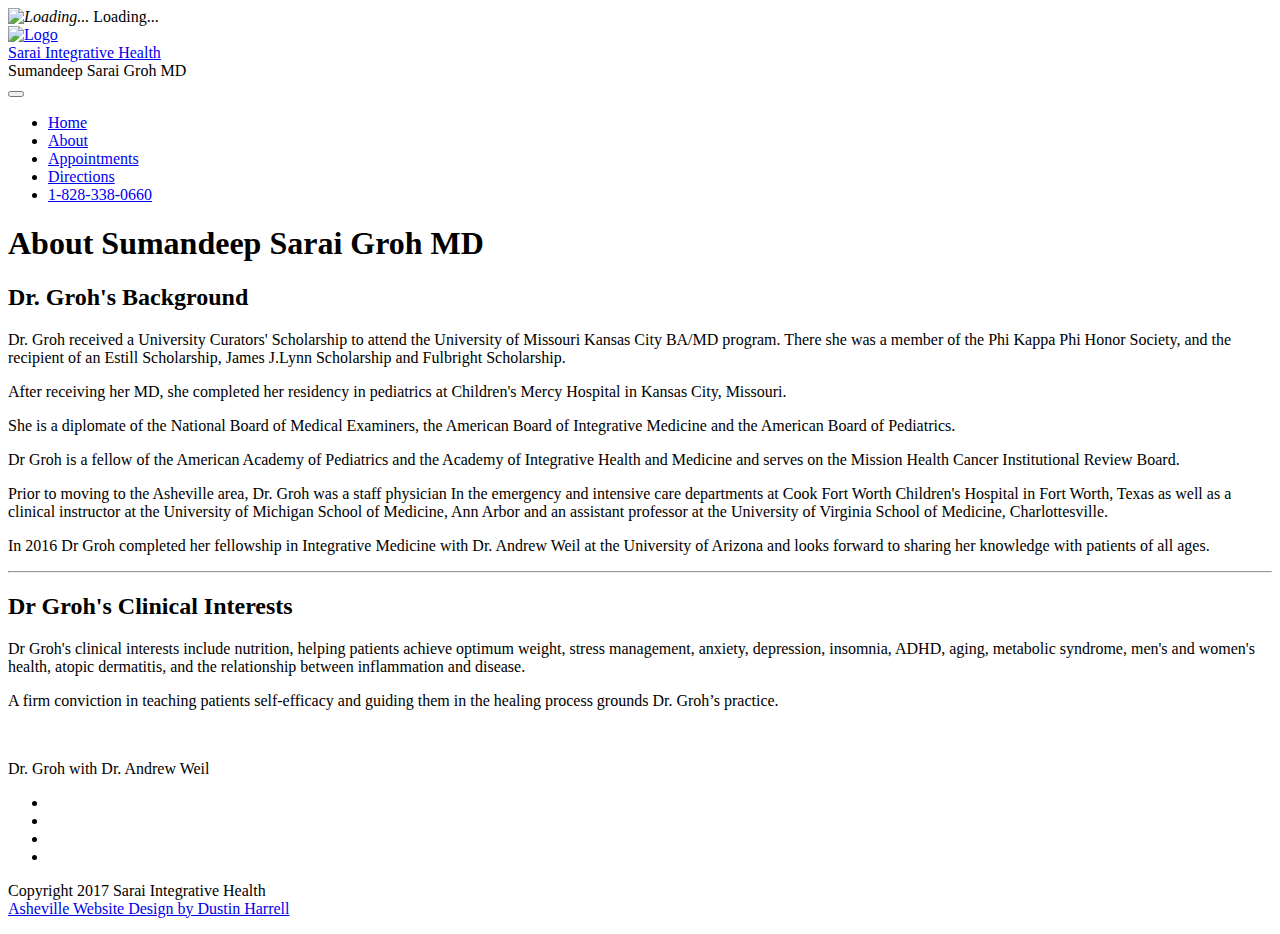
==== docs/about/index.html @ 91f5dfce "Merge pull request #4 from twmadmin/patch-4" ====
<!doctype html>
<html class="no-js" lang="en">
  <head>
    <meta charset="utf-8" />
    <meta http-equiv="x-ua-compatible" content="ie=edge">
    <meta name="viewport" content="width=device-width, initial-scale=1.0">
    <link rel="shortcut icon" href="../assets/img/favicon.ico" type="image/vnd.microsoft.icon"/>
    <title>About Sumandeep Sarai Groh MD</title>
    <meta name="description" content="Learn more about how Dr. Groh and Sarai Integrative Health&#x27;s lifestyle and wellness counseling services can benefit you." />
    <meta name="robots" content="follow, index" />
    <link rel="stylesheet" href="../assets/css/app.css">
    <!-- Google Tag Manager -->
    <script>(function(w,d,s,l,i){w[l]=w[l]||[];w[l].push({'gtm.start':
    		new Date().getTime(),event:'gtm.js'});var f=d.getElementsByTagName(s)[0],
    		j=d.createElement(s),dl=l!='dataLayer'?'&l='+l:'';j.async=true;j.src=
    		'https://www.googletagmanager.com/gtm.js?id='+i+dl;f.parentNode.insertBefore(j,f);
    })(window,document,'script','dataLayer','GTM-KGPK9VJ');</script>
    <!-- End Google Tag Manager -->
  </head>
  <body>
   <!-- Google Tag Manager (noscript) -->
   <noscript><iframe src="https://www.googletagmanager.com/ns.html?id=GTM-KGPK9VJ"
   									height="0" width="0" style="display:none;visibility:hidden"></iframe></noscript>
   <!-- End Google Tag Manager (noscript) -->
    <div class="loader">
      <i class="fa fa-spin fa-3x fa-fw"><img src="../assets/img/loader.png" alt="Loading..." /></i>
      <span class="sr-only">Loading...</span>
    </div>
    <div class="page">
      <header class="header text-center">
      	<div class="header__content">
      		<a href="../" title="Home">
      			<img class="logo" src="../assets/img/logo.png" alt="Logo" />
      			<div class="site-name">Sarai Integrative Health</div>
      		</a>
      		<div class="slogan">Sumandeep Sarai Groh MD</div>
      	</div>
      	<nav class="nav--primary">
      		<div data-responsive-toggle="responsive-menu" data-hide-for="large">
      			<button class="menu-icon" type="button" data-toggle></button>
      		</div>
      		<div id="responsive-menu">
      			<ul class="dropdown menu text-center" data-responsive-menu="drilldown large-dropdown">
      					<li><a title="Home" class="home" href="/" target=""><i class="fa fa-home"></i>Home</a></li>
      					<li><a title="About" class="" href="/about" target=""><i class="fa fa-user-md"></i>About</a></li>
      					<li><a title="Appointments" class="" href="/appointments" target=""><i class="fa fa-paper-plane"></i>Appointments</a></li>
      					<li><a title="Directions" class="" href="https://goo.gl/ifNv2p" target="_blank"><i class="fa fa-map"></i>Directions</a></li>
      					<li><a title="1-828-338-0660" class="" href="tel:+18283380660" target="_blank"><i class="fa fa-phone"></i>1-828-338-0660</a></li>
      			</ul>
      		</div>
      	</nav>
      </header>
      

      
      <div class="row text-center pb-0">
        <div class="small-12 medium-12 large-12 columns">
          <h1 class="mb-0">About Sumandeep Sarai Groh MD</h1>
        </div>
      </div>
      <div class="row">
        <div class="small-12 medium-7 large-8 columns">
      		<h2>Dr. Groh's Background</h2>
      		<p>Dr. Groh received a University Curators' Scholarship to attend the University of Missouri Kansas City BA/MD program. There she was a member of the Phi Kappa Phi Honor Society, and the recipient of an Estill Scholarship, James J.Lynn Scholarship and Fulbright Scholarship.</p>
      		<p>After receiving her MD, she completed her residency in pediatrics at Children's Mercy Hospital in Kansas City, Missouri.</p>
      		<p>She is a diplomate of the National Board of Medical Examiners, the American Board of Integrative Medicine and the American Board of Pediatrics.</p>
      		<p>Dr Groh is a fellow of the American Academy of Pediatrics and the Academy of Integrative Health and Medicine and serves on the Mission Health Cancer Institutional Review Board.</p>
      		<p>Prior to moving to the Asheville area, Dr. Groh was a staff physician In the emergency and intensive care departments at Cook Fort Worth Children's Hospital in Fort Worth, Texas as well as a clinical instructor at the University of Michigan School of Medicine, Ann Arbor and an assistant professor at the University of Virginia School of Medicine, Charlottesville.</p>
      		<p>In 2016 Dr Groh completed her fellowship in Integrative Medicine with Dr. Andrew Weil at the University of Arizona and looks forward to sharing her knowledge with patients of all ages.</p>
      		<hr>
      		<h2>Dr Groh's Clinical Interests</h2>
      		<p>Dr Groh's clinical interests include nutrition, helping patients achieve optimum weight, stress management, anxiety, depression, insomnia, ADHD, aging, metabolic syndrome, men's and women's health, atopic dermatitis, and the relationship between inflammation and disease.</p>
      		<p>A firm conviction in teaching patients self-efficacy and guiding them in the healing process grounds Dr. Groh’s practice.</p>
      	</div>
      	<div class="small-12 medium-5 large-4 columns text-center">
      		<img src="../assets/img/dr-sumandeep-groh-with-dr-andrew-weil.jpg" alt="">
      		<p class="description">Dr. Groh with Dr. Andrew Weil</p>
      	</div>
      </div>
      

      <footer class="footer">
      	<div class="row">
      		<div class="columns small-12 medium-12 large-12">
      			<nav class="nav--footer menu-centered">
      				<ul class="menu">
      					<li><a title="Facebook" href="https://www.facebook.com/Saraiintegrativehealth/" target="_blank"><i class="fa fa-2x fa-facebook"></i></a></li>
      					<li><a title="Appointments" href="/appointments" target=""><i class="fa fa-2x fa-paper-plane"></i></a></li>
      					<li><a title="Directions" href="https://goo.gl/ifNv2p" target="_blank"><i class="fa fa-2x fa-map"></i></a></li>
      					<li><a title="Google" href="https://www.google.com/maps/place/Sarai+Integrative+Health/@35.517736,-82.4051577,17z/data&#x3D;!3m1!4b1!4m5!3m4!1s0x8859f01162f82c7d:0x4b4b2f3d7f589826!8m2!3d35.517736!4d-82.402969?hl&#x3D;en" target="_blank"><i class="fa fa-2x fa-google"></i></a></li>
      				</ul>
      			</nav>
      			<p class="text-center copyright">
      				Copyright 2017 Sarai Integrative Health<br />
      				<a href="https://dustinharrell.com" target="_blank">Asheville Website Design by Dustin Harrell</a>
      			</p>
      		</div>
      	</div>
      </footer>
    </div>
    <script src="../assets/js/app.js"></script>
  </body>
</html>
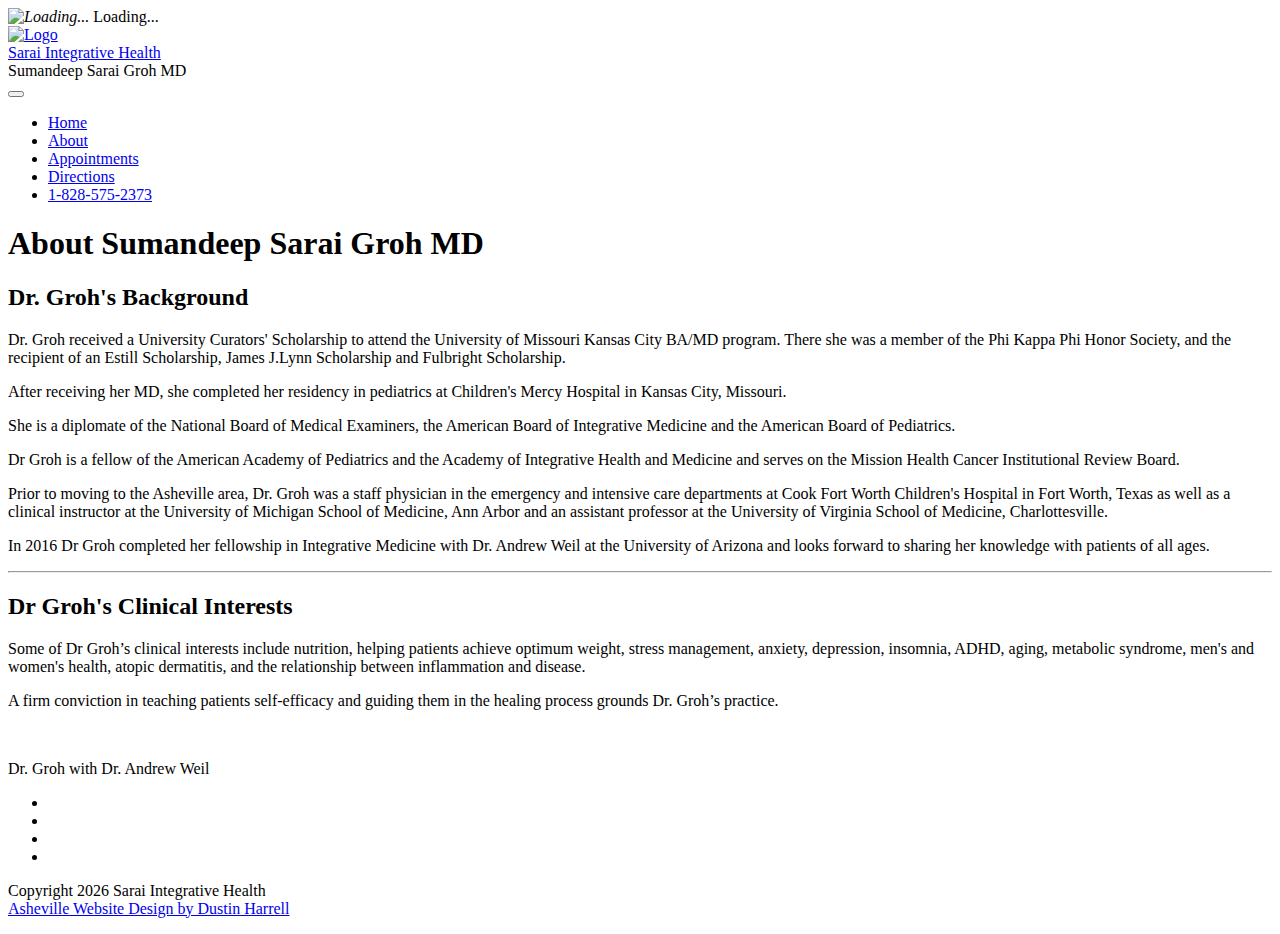
==== commit b1a96077: "https://redm.integritive.com/issues/13790 - #13790 - Site updates" ====
--- a/docs/about/index.html
+++ b/docs/about/index.html
@@ -9,6 +9,7 @@
     <title>About Sumandeep Sarai Groh MD</title>
     <meta name="description" content="Learn more about how Dr. Groh and Sarai Integrative Health&#x27;s lifestyle and wellness counseling services can benefit you." />
     <meta name="robots" content="follow, index" />
+    <script src="../assets/js/init.js"></script>
     <link rel="stylesheet" href="../assets/css/app.css">
     <!-- Google Tag Manager -->
     <script>(function(w,d,s,l,i){w[l]=w[l]||[];w[l].push({'gtm.start':
@@ -45,8 +46,8 @@
       					<li><a title="Home" class="home" href="/" target=""><i class="fa fa-home"></i>Home</a></li>
       					<li><a title="About" class="" href="/about" target=""><i class="fa fa-user-md"></i>About</a></li>
       					<li><a title="Appointments" class="" href="/appointments" target=""><i class="fa fa-paper-plane"></i>Appointments</a></li>
-      					<li><a title="Directions" class="" href="https://goo.gl/ifNv2p" target="_blank"><i class="fa fa-map"></i>Directions</a></li>
-      					<li><a title="1-828-338-0660" class="" href="tel:+18283380660" target="_blank"><i class="fa fa-phone"></i>1-828-338-0660</a></li>
+      					<li><a title="Directions" class="" href="https://goo.gl/maps/5nDthDTgQ8o" target="_blank"><i class="fa fa-map"></i>Directions</a></li>
+      					<li><a title="1-828-575-2373" class="" href="tel:+18285752373" target="_blank"><i class="fa fa-phone"></i>1-828-575-2373</a></li>
       			</ul>
       		</div>
       	</nav>
@@ -66,11 +67,11 @@
       		<p>After receiving her MD, she completed her residency in pediatrics at Children's Mercy Hospital in Kansas City, Missouri.</p>
       		<p>She is a diplomate of the National Board of Medical Examiners, the American Board of Integrative Medicine and the American Board of Pediatrics.</p>
       		<p>Dr Groh is a fellow of the American Academy of Pediatrics and the Academy of Integrative Health and Medicine and serves on the Mission Health Cancer Institutional Review Board.</p>
-      		<p>Prior to moving to the Asheville area, Dr. Groh was a staff physician In the emergency and intensive care departments at Cook Fort Worth Children's Hospital in Fort Worth, Texas as well as a clinical instructor at the University of Michigan School of Medicine, Ann Arbor and an assistant professor at the University of Virginia School of Medicine, Charlottesville.</p>
+      		<p>Prior to moving to the Asheville area, Dr. Groh was a staff physician in the emergency and intensive care departments at Cook Fort Worth Children's Hospital in Fort Worth, Texas as well as a clinical instructor at the University of Michigan School of Medicine, Ann Arbor and an assistant professor at the University of Virginia School of Medicine, Charlottesville.</p>
       		<p>In 2016 Dr Groh completed her fellowship in Integrative Medicine with Dr. Andrew Weil at the University of Arizona and looks forward to sharing her knowledge with patients of all ages.</p>
       		<hr>
       		<h2>Dr Groh's Clinical Interests</h2>
-      		<p>Dr Groh's clinical interests include nutrition, helping patients achieve optimum weight, stress management, anxiety, depression, insomnia, ADHD, aging, metabolic syndrome, men's and women's health, atopic dermatitis, and the relationship between inflammation and disease.</p>
+      		<p>Some of Dr Groh’s clinical interests include nutrition, helping patients achieve optimum weight, stress management, anxiety, depression, insomnia, ADHD, aging, metabolic syndrome, men's and women's health, atopic dermatitis, and the relationship between inflammation and disease.</p>
       		<p>A firm conviction in teaching patients self-efficacy and guiding them in the healing process grounds Dr. Groh’s practice.</p>
       	</div>
       	<div class="small-12 medium-5 large-4 columns text-center">
@@ -87,12 +88,12 @@
       				<ul class="menu">
       					<li><a title="Facebook" href="https://www.facebook.com/Saraiintegrativehealth/" target="_blank"><i class="fa fa-2x fa-facebook"></i></a></li>
       					<li><a title="Appointments" href="/appointments" target=""><i class="fa fa-2x fa-paper-plane"></i></a></li>
-      					<li><a title="Directions" href="https://goo.gl/ifNv2p" target="_blank"><i class="fa fa-2x fa-map"></i></a></li>
-      					<li><a title="Google" href="https://www.google.com/maps/place/Sarai+Integrative+Health/@35.517736,-82.4051577,17z/data&#x3D;!3m1!4b1!4m5!3m4!1s0x8859f01162f82c7d:0x4b4b2f3d7f589826!8m2!3d35.517736!4d-82.402969?hl&#x3D;en" target="_blank"><i class="fa fa-2x fa-google"></i></a></li>
+      					<li><a title="Directions" href="https://goo.gl/maps/5nDthDTgQ8o" target="_blank"><i class="fa fa-2x fa-map"></i></a></li>
+                <li><a title="Google" href="https://www.google.com/maps/place/257+McDowell+St,+Asheville,+NC+28803/@35.576057,-82.5533677,17z/data=!3m1!4b1!4m5!3m4!1s0x8859f337fe338c65:0x331f033d7d534bdf!8m2!3d35.576057!4d-82.5511737" target="_blank"><i class="fa fa-2x fa-google"></i></a></li>
       				</ul>
       			</nav>
       			<p class="text-center copyright">
-      				Copyright 2017 Sarai Integrative Health<br />
+      				Copyright <script type="text/javascript">document.write(n)</script> Sarai Integrative Health<br />
       				<a href="https://dustinharrell.com" target="_blank">Asheville Website Design by Dustin Harrell</a>
       			</p>
       		</div>
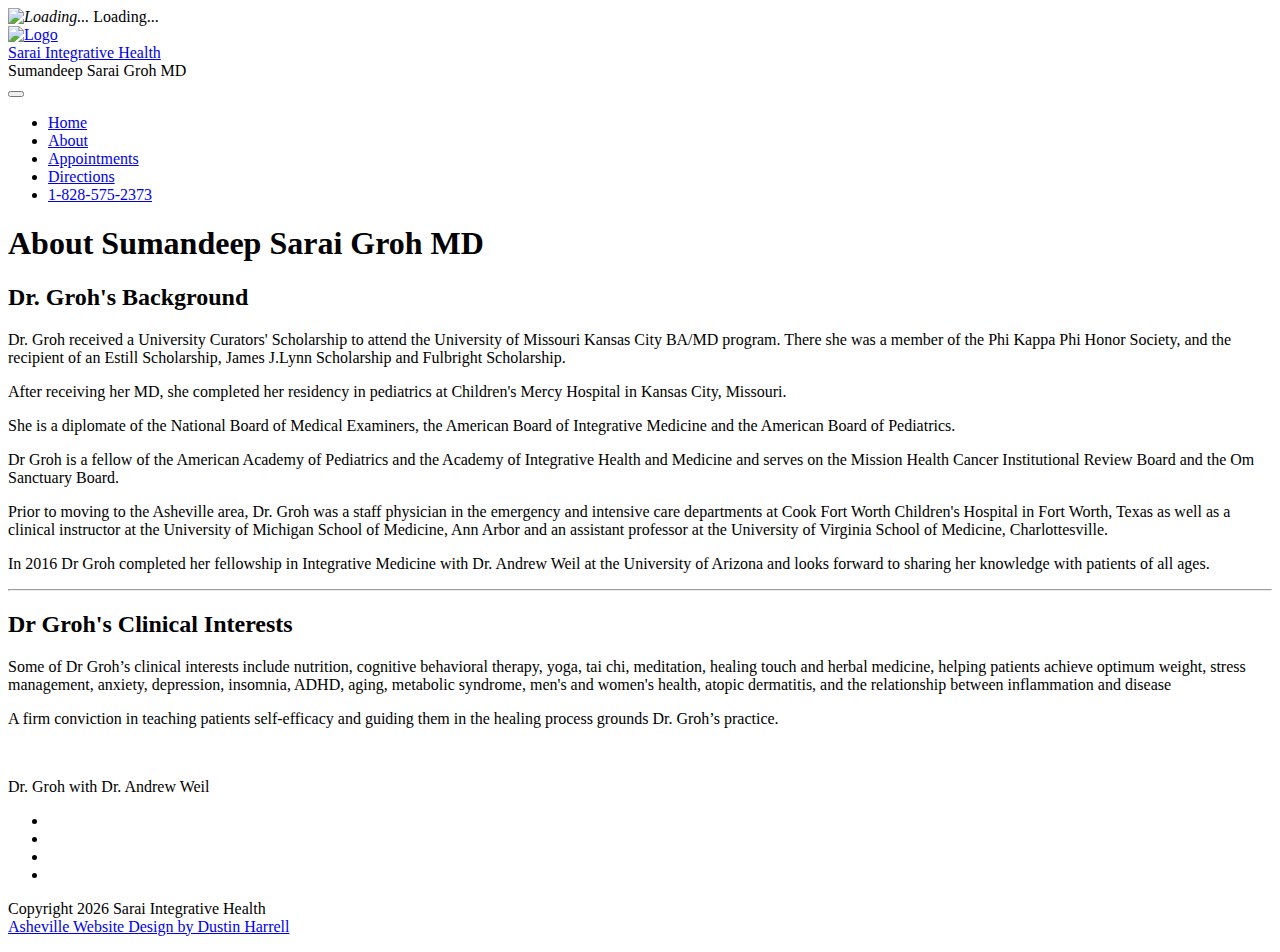
==== commit 593db6b9: "#21267 - Add text to About page" ====
--- a/docs/about/index.html
+++ b/docs/about/index.html
@@ -66,12 +66,12 @@
       		<p>Dr. Groh received a University Curators' Scholarship to attend the University of Missouri Kansas City BA/MD program. There she was a member of the Phi Kappa Phi Honor Society, and the recipient of an Estill Scholarship, James J.Lynn Scholarship and Fulbright Scholarship.</p>
       		<p>After receiving her MD, she completed her residency in pediatrics at Children's Mercy Hospital in Kansas City, Missouri.</p>
       		<p>She is a diplomate of the National Board of Medical Examiners, the American Board of Integrative Medicine and the American Board of Pediatrics.</p>
-      		<p>Dr Groh is a fellow of the American Academy of Pediatrics and the Academy of Integrative Health and Medicine and serves on the Mission Health Cancer Institutional Review Board.</p>
+      		<p>Dr Groh is a fellow of the American Academy of Pediatrics and the Academy of Integrative Health and Medicine and serves on the Mission Health Cancer Institutional Review Board and the Om Sanctuary Board.</p>
       		<p>Prior to moving to the Asheville area, Dr. Groh was a staff physician in the emergency and intensive care departments at Cook Fort Worth Children's Hospital in Fort Worth, Texas as well as a clinical instructor at the University of Michigan School of Medicine, Ann Arbor and an assistant professor at the University of Virginia School of Medicine, Charlottesville.</p>
       		<p>In 2016 Dr Groh completed her fellowship in Integrative Medicine with Dr. Andrew Weil at the University of Arizona and looks forward to sharing her knowledge with patients of all ages.</p>
       		<hr>
       		<h2>Dr Groh's Clinical Interests</h2>
-      		<p>Some of Dr Groh’s clinical interests include nutrition, helping patients achieve optimum weight, stress management, anxiety, depression, insomnia, ADHD, aging, metabolic syndrome, men's and women's health, atopic dermatitis, and the relationship between inflammation and disease.</p>
+      		<p>Some of Dr Groh’s clinical interests include nutrition, cognitive behavioral therapy, yoga, tai chi, meditation, healing touch and herbal medicine, helping patients achieve optimum weight, stress management, anxiety, depression, insomnia, ADHD, aging, metabolic syndrome, men's and women's health, atopic dermatitis, and the relationship between inflammation and disease</p>
       		<p>A firm conviction in teaching patients self-efficacy and guiding them in the healing process grounds Dr. Groh’s practice.</p>
       	</div>
       	<div class="small-12 medium-5 large-4 columns text-center">
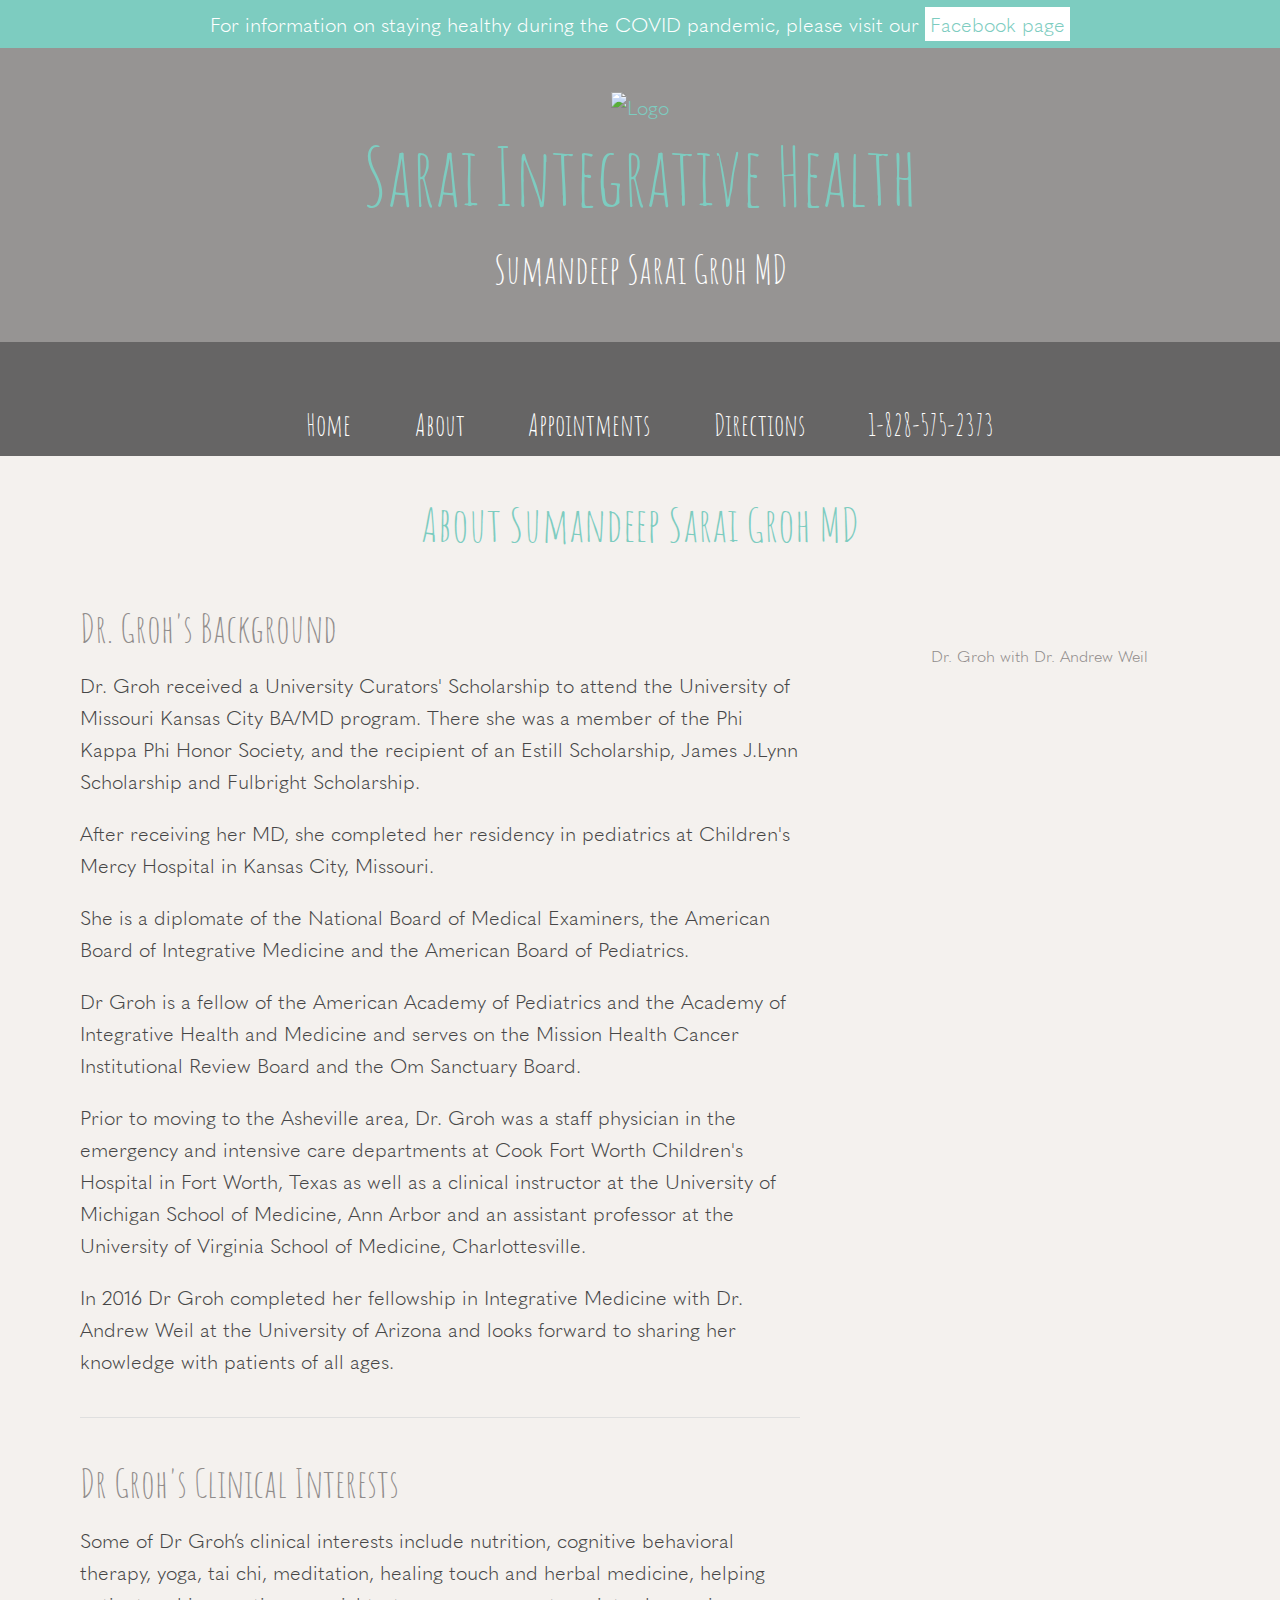
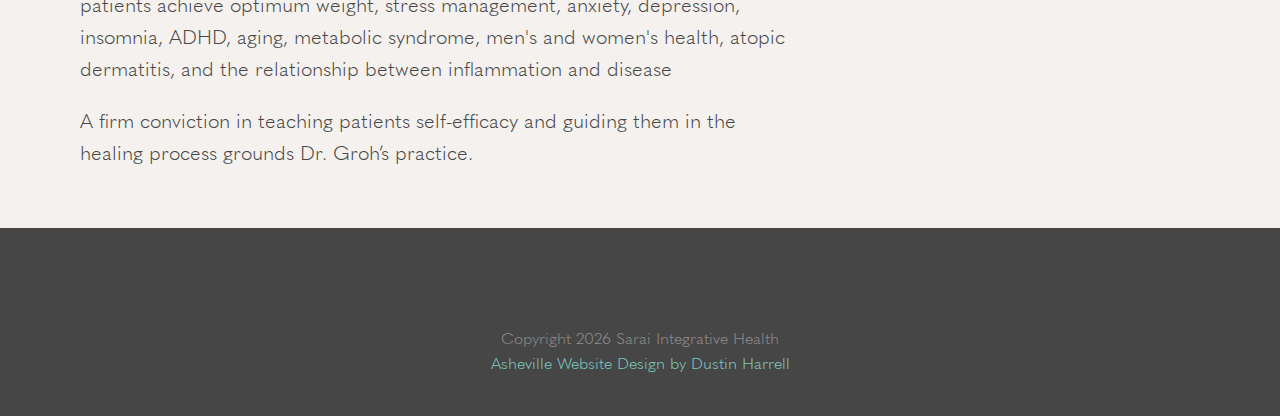
==== commit 3ad6a831: "add COVID-19 message #21255 - Add COVID notification to page" ====
--- a/docs/about/index.html
+++ b/docs/about/index.html
@@ -29,6 +29,11 @@
       <span class="sr-only">Loading...</span>
     </div>
     <div class="page">
+            <div id="banner">
+
+          <p>For information on staying healthy during the COVID pandemic, please visit our <a href="https://www.facebook.com/Saraiintegrativehealth" target="_blank">Facebook page</a></p>
+
+        </div><!-- end banner -->
       <header class="header text-center">
       	<div class="header__content">
       		<a href="../" title="Home">
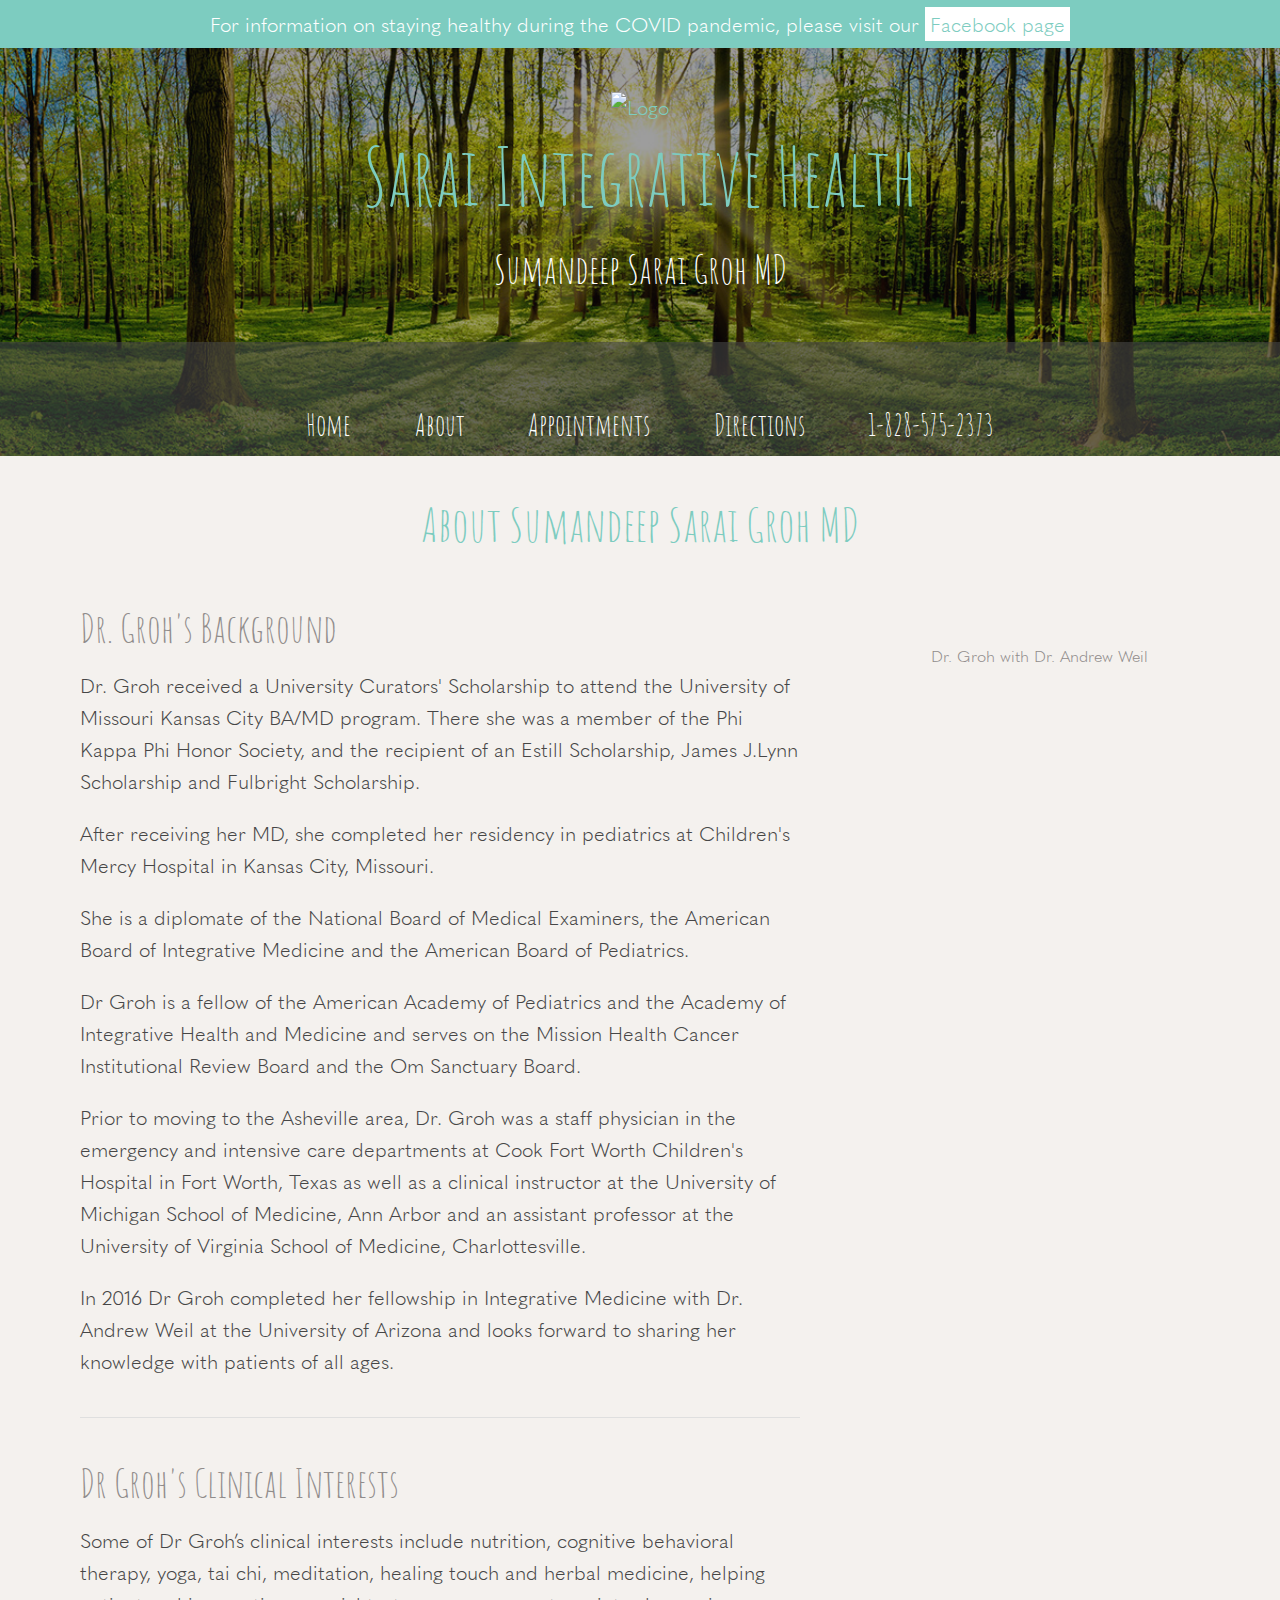
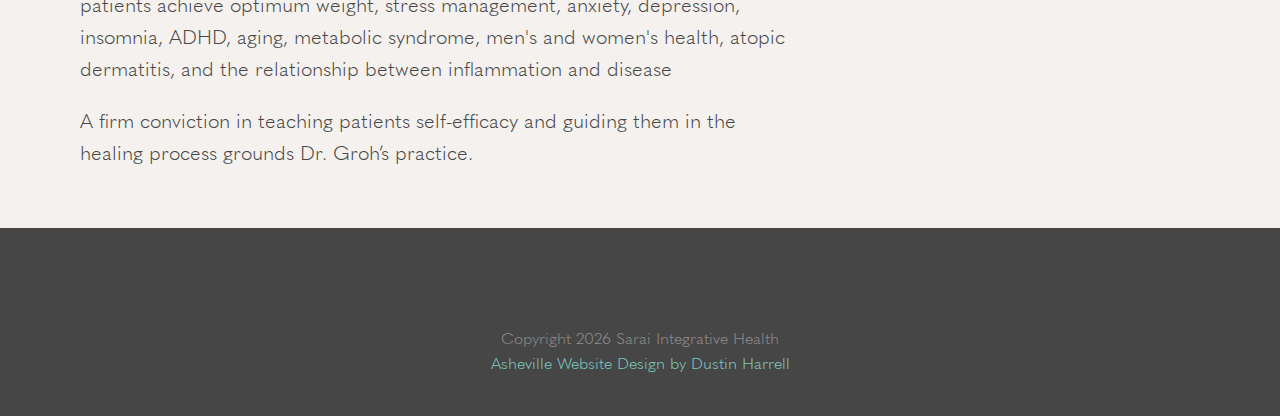
==== commit bebf4c41: "add new banner image and logo #21255 - Add COVID notification to page + Change image" ====
--- a/docs/about/index.html
+++ b/docs/about/index.html
@@ -37,7 +37,7 @@
       <header class="header text-center">
       	<div class="header__content">
       		<a href="../" title="Home">
-      			<img class="logo" src="../assets/img/logo.png" alt="Logo" />
+      			<img class="logo" src="assets/img/logo-new.png" alt="Logo" />
       			<div class="site-name">Sarai Integrative Health</div>
       		</a>
       		<div class="slogan">Sumandeep Sarai Groh MD</div>
